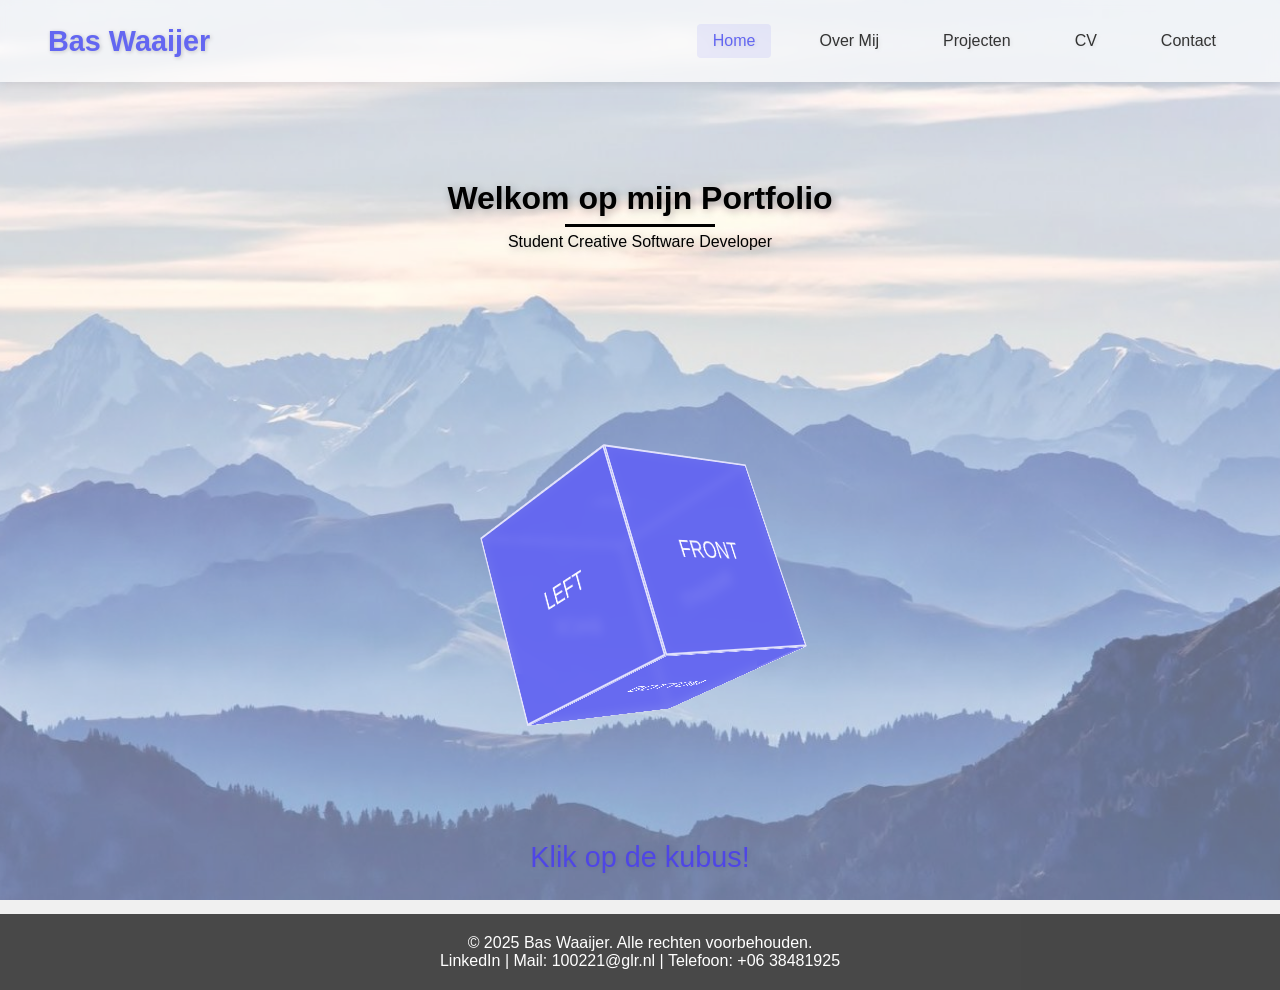
==== index.html @ 601b23de "Initial commit" ====
<!DOCTYPE html>
<html lang="nl">
<head>
    <meta charset="UTF-8">
    <meta name="viewport" content="width=device-width, initial-scale=1.0">
    <title>Portfolio - Bas Waaijer</title>
    <link rel="stylesheet" href="css/HeadFoot.css">
    <link rel="stylesheet" href="css/style.css">
    <meta name="description" content="Welkom op het portfolio van Bas Waaijer, student Software Developer aan het Grafisch Lyceum Rotterdam (GLR). Ontdek mijn projecten en vaardigheden.">
    <meta property="og:title" content="Home - Portfolio Bas Waaijer">
    <meta property="og:url" content="https://baswaaijer.nl/index.html">
    <meta name="twitter:title" content="Home - Portfolio Bas Waaijer">
</head>
<body>
    <nav class="main-nav">
        <div class="nav-brand">Bas Waaijer</div>
        <div class="hamburger-menu">
            <div class="bar"></div>
            <div class="bar"></div>
            <div class="bar"></div>
        </div>
        <div class="nav-links">
            <a href="./index.html" class="nav-link active">Home</a>
            <a href="./About.html" class="nav-link">Over Mij</a>
            <a href="./projects.html" class="nav-link">Projecten</a>
            <a href="./CV.html" class="nav-link">CV</a>
            <a href="./contact.html" class="nav-link">Contact</a>
        </div>
    </nav>

    <div id="content" class="hidden">
        <div class="background-container">
            <div class="background-overlay"></div>
        </div>

        <header class="header fade-in">
            <h1>Welkom op mijn Portfolio</h1>
            <p class="subtitle slide-in">Student Creative Software Developer</p>
        </header>

        <main class="main-content">
            <div class="animation-showcase">
                <div class="cube-container">
                    <div class="cube">
                        <div class="face front">Front</div>
                        <div class="face back">Back</div>
                        <div class="face right">Right</div>
                        <div class="face left">Left</div>
                        <div class="face top">Top</div>
                        <div class="face bottom">Bottom</div>
                    </div>
                </div>
                <p class="click-instruction">Klik op de kubus!</p>
            </div>
        </main>
    </div>

    <footer>
        <p>© 2025 Bas Waaijer. Alle rechten voorbehouden.</p>
        <p>
            <a href="https://www.linkedin.com/in/bas-waaijer" target="_blank">LinkedIn</a> | 
            <a href="mailto:100221@glr.nl">Mail: 100221@glr.nl</a> | 
            <span>Telefoon: +06 38481925</span>
        </p>
    </footer>

    <script src="js/animation.js"></script>
    <script src="js/menu.js"></script>
</body>
</html>
---- css/HeadFoot.css ----
.main-nav {
    background: rgba(0, 0, 0, 0.7); /* Navigatie achtergrondkleur */
    color: #fff;
    padding: 10px 20px;
}

.nav-brand {
    font-size: 1.5rem;
    font-weight: bold;
}

.nav-links {
    display: flex;
    gap: 15px;
}

.nav-link {
    color: #fff;
    text-decoration: none;
}

h3 {
    border-bottom: 2px solid #333; /* Onderstreping voor sectietitels */
    padding-bottom: 5px;
}

footer {
    text-align: center;
    padding: 10px 0;
    background: rgba(0, 0, 0, 0.7); /* Voettekst achtergrondkleur */
    color: #fff;
    margin-top: 50px;
}

footer a {
    color: #fff; /* Witte kleur voor de links in de footer */
    text-decoration: none; /* Geen onderstreping */
}

footer a:hover {
    text-decoration: underline; /* Onderstreping bij hover */
}

/* Animatie showcase */
.animation-showcase {
    display: flex;
    flex-direction: column;
    align-items: center;
    gap: 20px;
    padding: 40px 0;
}

.floating-element {
    width: 100px;
    height: 100px;
    background: linear-gradient(45deg, #6366f1, #8b5cf6);
    border-radius: 50%;
}

/* Animatie classes */
.fade-in {
    animation: fadeIn 1.5s ease forwards;
}

.slide-in {
    animation: slideIn 1s ease forwards;
    animation-delay: 0.5s;
}

/* Keyframes */
@keyframes fadeIn {
    0% {
        opacity: 0; /* Begin met onzichtbare tekst */
    }
    100% {
        opacity: 1; /* Eindig met volledig zichtbare tekst */
    }
}

@keyframes slideIn {
    from {
        transform: translateX(100%); /* Begin buiten het scherm aan de rechterkant */
        opacity: 0; /* Begin met een onzichtbare tekst */
    }
    to {
        transform: translateX(0); /* Eindig op de normale positie */
        opacity: 1; /* Eindig met volledig zichtbare tekst */
    }
}

/* Navigatie stijlen */
.main-nav {
    position: fixed;
    top: 0;
    left: 0;
    right: 0;
    display: flex;
    justify-content: space-between;
    align-items: center;
    padding: 1.5rem 3rem;
    background: rgba(255, 255, 255, 0.7); /* Maak navigatie iets transparanter */
    backdrop-filter: blur(5px); /* Voeg een blur effect toe aan de achtergrond */
    box-shadow: 0 2px 10px rgba(0, 0, 0, 0.1);
    z-index: 1000;
}

.nav-brand {
    font-size: 1.8rem;
    font-weight: bold;
    color: #6366f1;
    opacity: 0;
    animation: popIn 0.6s ease forwards;
    text-shadow: 1px 1px 4px rgba(0, 0, 0, 0.2);
}

.nav-links {
    display: flex;
    gap: 2rem;
}

.nav-link {
    text-decoration: none;
    color: #333;
    font-weight: 500;
    padding: 0.5rem 1rem;
    border-radius: 4px;
    transition: all 0.3s ease;
    position: relative;
    opacity: 0;
    text-shadow: 1px 1px 4px rgba(0, 0, 0, 0.1);
}

.nav-link::after {
    content: '';
    position: absolute;
    bottom: 0;
    left: 50%;
    width: 0;
    height: 2px;
    background: #6366f1;
    transition: all 0.3s ease;
    transform: translateX(-50%);
}

.nav-link:hover::after {
    width: 100%;
}

.nav-link:hover {
    color: #6366f1;
}

.nav-link.active {
    color: #6366f1;
    background-color: rgba(99, 102, 241, 0.1);
}

/* Animeer de nav-links één voor één */
.nav-link:nth-child(1) { animation: slideDown 0.4s ease forwards 0.2s; }
.nav-link:nth-child(2) { animation: slideDown 0.4s ease forwards 0.3s; }
.nav-link:nth-child(3) { animation: slideDown 0.4s ease forwards 0.4s; }
.nav-link:nth-child(4) { animation: slideDown 0.4s ease forwards 0.5s; }
.nav-link:nth-child(5) { animation: slideDown 0.4s ease forwards 0.6s; }

/* Extra keyframes voor nieuwe animaties */
@keyframes popIn {
    from {
        opacity: 0;
        transform: scale(0.8);
    }
    to {
        opacity: 1;
        transform: scale(1);
    }
}

@keyframes slideDown {
    from {
        opacity: 0;
        transform: translateY(-20px);
    }
    to {
        opacity: 1;
        transform: translateY(0);
    }
}

/* Nieuwe keyframes */
@keyframes scaleBackground {
    0% {
        transform: scale(1);
    }
    100% {
        transform: scale(1.15);
    }
}

@keyframes expandLine {
    0% {
        width: 0;
    }
    100% {
        width: 150px;
    }
}

/* Voeg dit toe aan HeadFoot.css voor de animatie op de contact-link */

.nav-link.contact-link {
    background-color: #6366f1;
    color: white;
    padding: 0.5rem 1rem;
    border-radius: 4px;
    transition: all 0.3s ease;
    animation: pulse 2s infinite;
}

.nav-link.contact-link:hover {
    background-color: #4f46e5;
    transform: scale(1.05);
}

@keyframes pulse {
    0% {
        box-shadow: 0 0 0 0 rgba(99, 102, 241, 0.4);
    }
    70% {
        box-shadow: 0 0 0 10px rgba(99, 102, 241, 0);
    }
    100% {
        box-shadow: 0 0 0 0 rgba(99, 102, 241, 0);
    }
}

/* Hamburger menu stijlen */
.hamburger-menu {
    display: none;
    flex-direction: column;
    justify-content: space-between;
    width: 30px;
    height: 21px;
    cursor: pointer;
    z-index: 1100;
}

.bar {
    height: 3px;
    width: 100%;
    background-color: #333;
    border-radius: 3px;
    transition: all 0.3s ease;
}

/* Media query voor mobiele weergave */
@media (max-width: 768px) {
    .hamburger-menu {
        display: flex;
    }
    
    .nav-links {
        position: fixed;
        top: 0;
        right: -100%;
        width: 70%;
        height: 100vh;
        background-color: rgba(255, 255, 255, 0.95);
        backdrop-filter: blur(10px);
        display: flex;
        flex-direction: column;
        align-items: center;
        justify-content: center;
        gap: 2rem;
        transition: right 0.3s ease;
        z-index: 1000;
        box-shadow: -5px 0 15px rgba(0, 0, 0, 0.1);
    }
    
    .nav-links.active {
        right: 0;
    }
    
    .nav-link {
        color: #333;
        font-size: 1.2rem;
    }
    
    /* Hamburger menu animatie */
    .hamburger-menu.active .bar:nth-child(1) {
        transform: translateY(9px) rotate(45deg);
    }
    
    .hamburger-menu.active .bar:nth-child(2) {
        opacity: 0;
    }
    
    .hamburger-menu.active .bar:nth-child(3) {
        transform: translateY(-9px) rotate(-45deg);
    }
    
    /* Zorgen dat we de andere nav elementen kunnen blijven zien */
    .main-nav {
        padding: 1rem 1.5rem;
        justify-content: space-between;
    }
}

/* Overlay voor wanneer het menu open is */
.menu-overlay {
    position: fixed;
    top: 0;
    left: 0;
    width: 100%;
    height: 100vh;
    background-color: rgba(0, 0, 0, 0.5);
    display: none;
    z-index: 900;
}

.menu-overlay.active {
    display: block;
}
---- css/style.css ----
/* Reset en basis stijlen */
* {
    margin: 0;
    padding: 0;
    box-sizing: border-box;
}

body {
    min-height: 100vh;
    display: flex;
    flex-direction: column;
    font-family: 'Arial', sans-serif;
    background: #f0f0f0;
    color: #333;
    position: relative;
}

#content {
    flex: 1;
    display: flex;
    flex-direction: column;
    position: relative;
    z-index: 1;
}

.main-content {
    flex: 1;
    display: flex;
    flex-direction: column;
}

/* Achtergrond stijlen */
.background-container {
    position: fixed;
    top: 0;
    left: 0;
    width: 100%;
    height: 100%;
    z-index: -2;
    background-image: url('../img/mountain.jpg'); /* Voeg je eigen afbeelding toe */
    background-size: cover;
    background-position: center;
    animation: scaleBackground 30s ease-in-out infinite alternate;
}

.background-overlay {
    position: absolute;
    top: 0;
    left: 0;
    width: 100%;
    height: 100%;
    background: rgba(255, 255, 255, 0.4); /* Verminder de dekking van de overlay */
    z-index: -1;
}

/* Header stijlen */
.header {
    position: relative;
    color: #000;
    text-shadow: 2px 2px 8px rgba(0, 0, 0, 0.3);
    text-align: center;
    padding: 180px 20px 100px;
    opacity: 0;
}

.header h1 {
    position: relative;
    display: inline-block;
    margin-bottom: 1rem;
    opacity: 0;
    animation: fadeIn 1s forwards;
}

.header h1::after {
    content: '';
    position: absolute;
    bottom: -10px;
    left: 50%;
    transform: translateX(-50%);
    width: 100px;
    height: 3px;
    background: #000;
    animation: expandLine 1s ease forwards;
}

.header h2 {
    transform: translateX(100%);
    opacity: 0;
    animation: slideIn 1s forwards 0.5s;
}
.subtitle {
    transform: translateX(-100%);
    opacity: 0;
}

/* Animatie showcase */
.animation-showcase {
    display: flex;
    flex-direction: column;
    align-items: center;
    gap: 20px;
    padding: 40px 0;
}

.floating-element {
    width: 100px;
    height: 100px;
    background: linear-gradient(45deg, #6366f1, #8b5cf6);
    border-radius: 50%;
}

/* Animatie classes */
.fade-in {
    animation: fadeIn 1.5s ease forwards;
}

.slide-in {
    animation: slideIn 1s ease forwards;
    animation-delay: 0.5s;
}

/* Keyframes */
@keyframes fadeIn {
    from {
        opacity: 0;
    }
    to {
        opacity: 1;
    }
}

@keyframes slideIn {
    from {
        transform: translateX(-100%);
        opacity: 0;
    }
    to {
        transform: translateX(0);
        opacity: 1;
    }
}

/* Interactieve animatie stijlen */
.interactive-container {
    position: relative;
    width: 100%;
    height: 400px;
    display: flex;
    justify-content: center;
    align-items: center;
    perspective: 1000px;
}

.interactive-ball {
    position: absolute;
    width: 60px;
    height: 60px;
    background: linear-gradient(45deg, #6366f1, #8b5cf6);
    border-radius: 50%;
    transition: transform 0.3s ease, box-shadow 0.3s ease;
    cursor: pointer;
}

.interactive-ball:nth-child(1) { transform: translate(-200px, -50px); }
.interactive-ball:nth-child(2) { transform: translate(-100px, 50px); }
.interactive-ball:nth-child(3) { transform: translate(0, -20px); }
.interactive-ball:nth-child(4) { transform: translate(100px, 50px); }
.interactive-ball:nth-child(5) { transform: translate(200px, -50px); }

.interactive-ball:hover {
    transform: scale(1.2) translateZ(50px);
    box-shadow: 0 0 30px rgba(99, 102, 241, 0.6);
}

/* Cube container en cube stijlen */
.cube-container {
    position: relative;
    width: 100%;
    height: 400px;
    display: flex;
    justify-content: center;
    align-items: center;
    perspective: 1000px;
}

.cube {
    position: relative;
    width: 200px;
    height: 200px;
    transform-style: preserve-3d;
    cursor: pointer;
}

.face {
    position: absolute;
    width: 100%;
    height: 100%;
    display: flex;
    align-items: center;
    justify-content: center;
    background: rgba(99, 102, 241, 0.8);
    border: 2px solid rgba(255, 255, 255, 0.8);
    color: white;
    font-size: 1.5rem;
    text-transform: uppercase;
    backdrop-filter: blur(5px);
    user-select: none;
}

/* Face posities */
.front  { transform: translateZ(100px); }
.back   { transform: rotateY(180deg) translateZ(100px); }
.right  { transform: rotateY(90deg) translateZ(100px); }
.left   { transform: rotateY(-90deg) translateZ(100px); }
.top    { transform: rotateX(90deg) translateZ(100px); }
.bottom { transform: rotateX(-90deg) translateZ(100px); }

/* Rotatie animatie */
@keyframes rotate {
    0% {
        transform: rotateX(0deg) rotateY(0deg);
    }
    100% {
        transform: rotateX(360deg) rotateY(360deg);
    }
}

/* Click instructie */
.click-instruction {
    text-align: center;
    font-size: 1.8rem;
    font-weight: 500;
    color: #4f46e5;
    text-shadow: 1px 1px 4px rgba(0, 0, 0, 0.1);
    margin-top: 30px;
    order: 1;
    opacity: 0;
    animation: fadeIn 1s ease forwards;
    animation-delay: 0.5s;
}

/* Voeg een nieuwe klasse toe voor de fade-out kleur */
.fade-out {
    background: rgba(70, 130, 180, 0.9); /* Fel blauwe kleur voor de fade-out */
}

footer {
    position: relative;
    width: 100%;
    background: rgba(0, 0, 0, 0.7);
    color: #fff;
    padding: 20px 0;
    text-align: center;
    margin-top: auto;
    z-index: 2;
}

footer a {
    color: #fff;
    text-decoration: none;
}

footer a:hover {
    text-decoration: underline;
}
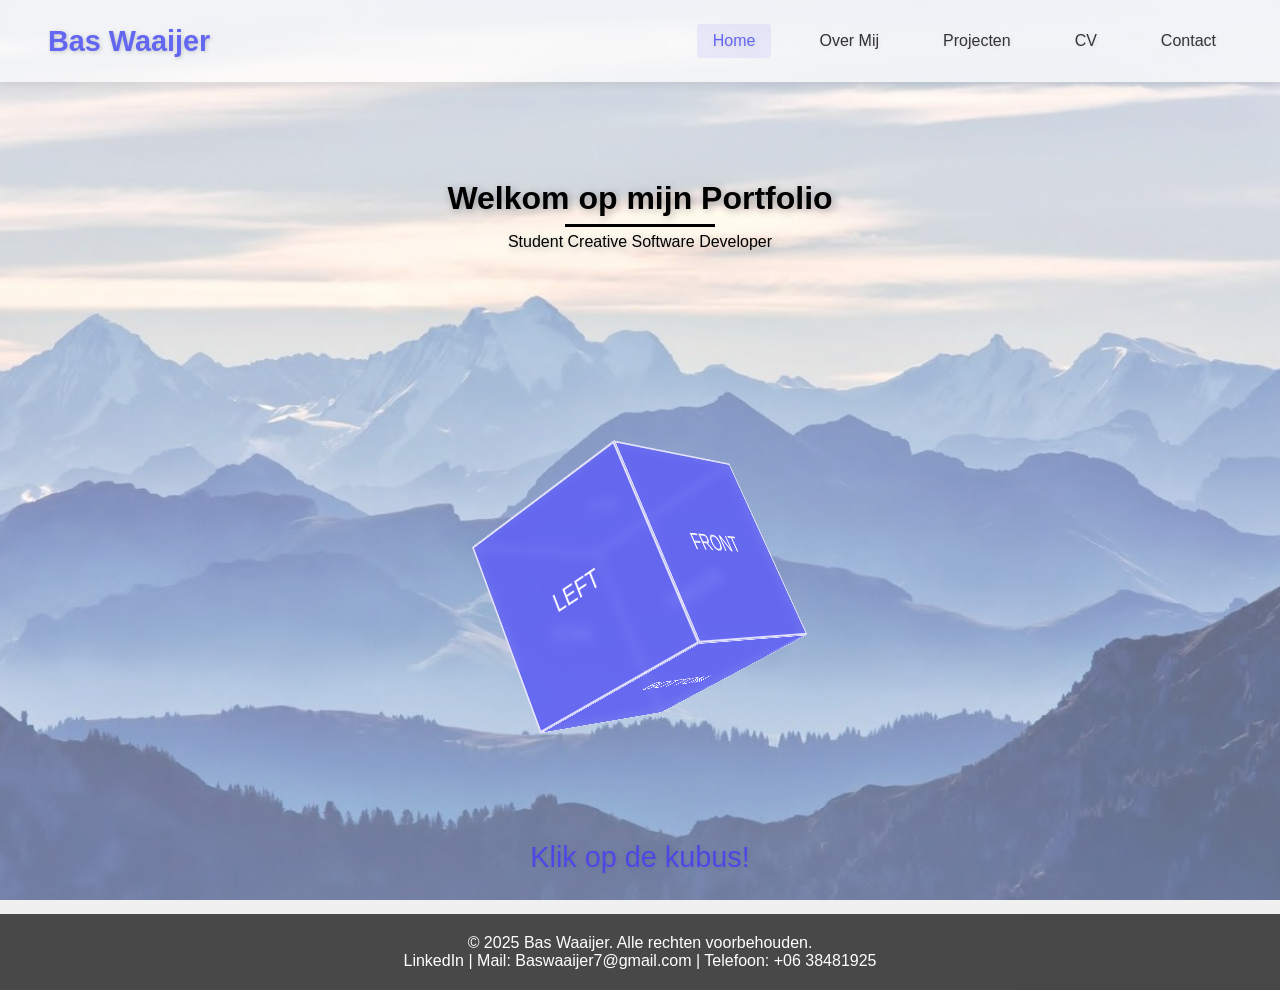
==== commit 89da59de: "Update portfolio" ====
--- a/index.html
+++ b/index.html
@@ -59,7 +59,7 @@
         <p>© 2025 Bas Waaijer. Alle rechten voorbehouden.</p>
         <p>
             <a href="https://www.linkedin.com/in/bas-waaijer" target="_blank">LinkedIn</a> | 
-            <a href="mailto:100221@glr.nl">Mail: 100221@glr.nl</a> | 
+            <a href="mailto:100221@glr.nl">Mail: Baswaaijer7@gmail.com</a> | 
             <span>Telefoon: +06 38481925</span>
         </p>
     </footer>
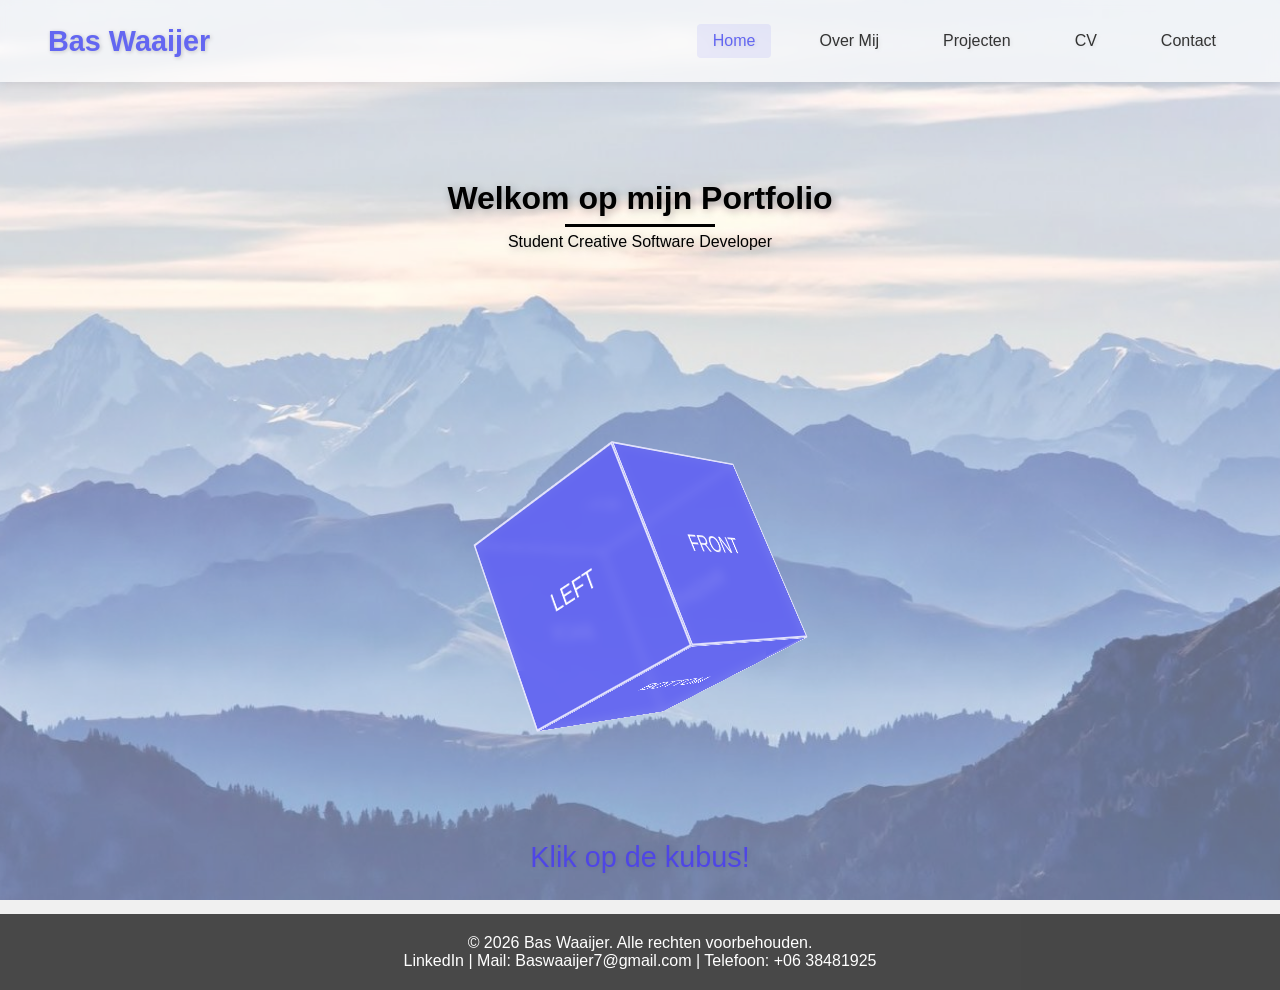
==== commit f2da9b65: "Update portfolio" ====
--- a/index.html
+++ b/index.html
@@ -56,7 +56,7 @@
     </div>
 
     <footer>
-        <p>© 2025 Bas Waaijer. Alle rechten voorbehouden.</p>
+        <p>© 2026 Bas Waaijer. Alle rechten voorbehouden.</p>
         <p>
             <a href="https://www.linkedin.com/in/bas-waaijer" target="_blank">LinkedIn</a> | 
             <a href="mailto:100221@glr.nl">Mail: Baswaaijer7@gmail.com</a> | 
